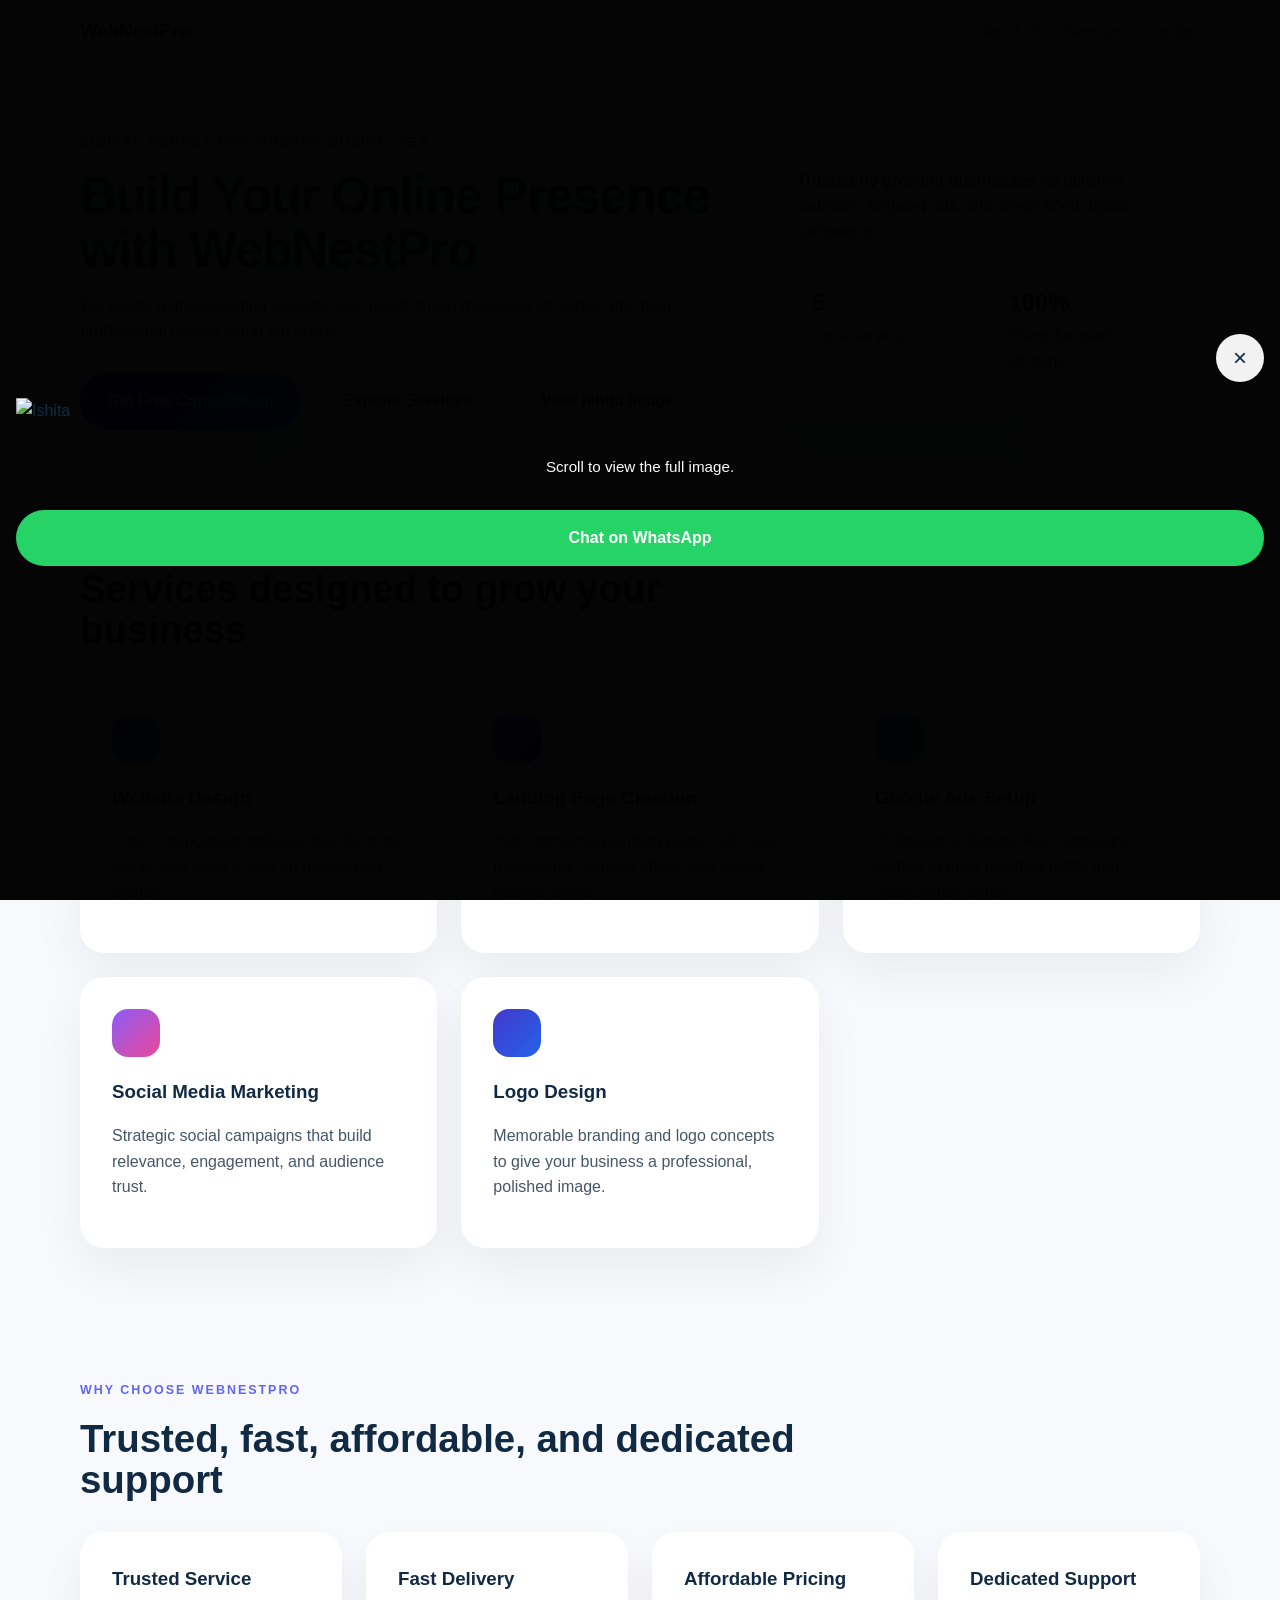
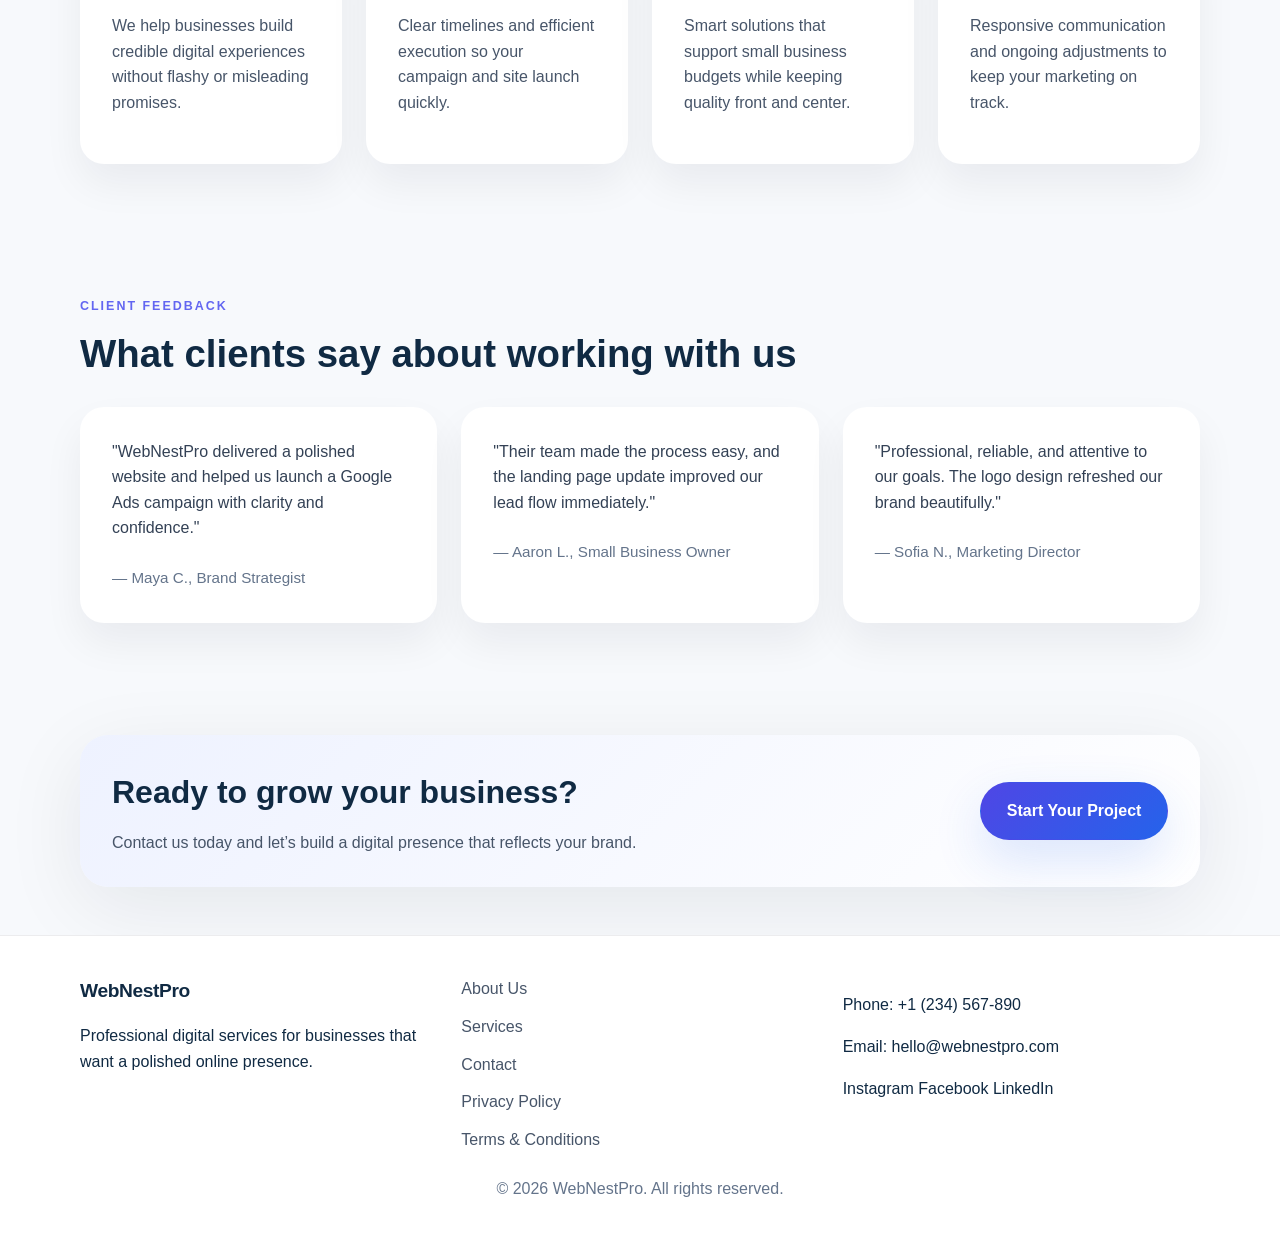
==== index.html @ 5ff619dc "fghj" ====
<!DOCTYPE html>
<html lang="en">
<head>
  <meta charset="UTF-8" />
  <meta name="viewport" content="width=device-width, initial-scale=1.0" />
  <meta name="description" content="WebNestPro offers website design, landing page creation, Google Ads setup, social media marketing, and logo design for businesses seeking higher conversions." />
  <title>WebNestPro | Digital Agency for High-Converting Websites</title>
  <link rel="stylesheet" href="style.css" />
  <!-- Google tag (gtag.js) -->
<script async src="https://www.googletagmanager.com/gtag/js?id=AW-18084096592"></script>
<script>
  window.dataLayer = window.dataLayer || [];
  function gtag(){dataLayer.push(arguments);}
  gtag('js', new Date());

  gtag('config', 'AW-18084096592');
</script>
</head>
<body>
  <header class="site-header">
    <div class="container header-inner">
      <a class="brand" href="index.html">WebNestPro</a>
      <button class="nav-toggle" aria-expanded="false" aria-label="Toggle navigation">
        <span></span>
        <span></span>
        <span></span>
      </button>
      <nav class="site-nav" aria-label="Primary">
        <a href="index.html" class="active">Home</a>
        <a href="about.html">About Us</a>
        <a href="services.html">Services</a>
        <a href="contact.html">Contact</a>
      </nav>
    </div>
  </header>

  <main>
    <section class="hero section-hero">
      <div class="container hero-grid">
        <div class="hero-copy">
          <span class="eyebrow">Digital agency for modern businesses</span>
          <h1>Build Your Online Presence with WebNestPro</h1>
          <p>We create high-converting websites and result-driven marketing strategies that help professional brands stand out online.</p>
          <div class="hero-actions">
            <a href="contact.html" class="button button-primary">Get Free Consultation</a>
            <a href="#services" class="button button-secondary">Explore Services</a>
            <button type="button" class="button button-secondary popup-open-btn">View Ishita Image</button>
          </div>
        </div>
        <div class="hero-panel">
          <div class="hero-card">
            <p><strong>Trusted by growing businesses</strong> for polished websites, targeted ads, and streamlined digital campaigns.</p>
            <div class="hero-stats">
              <div>
                <strong>5</strong>
                <span>Core services</span>
              </div>
              <div>
                <strong>100%</strong>
                <span>Client-focused strategy</span>
              </div>
            </div>
          </div>
        </div>
      </div>
    </section>

    <section class="section services" id="services">
      <div class="container">
        <div class="section-header">
          <span>What we do</span>
          <h2>Services designed to grow your business</h2>
        </div>
        <div class="service-grid">
          <article class="service-card">
            <div class="service-icon icon-web"></div>
            <h3>Website Design</h3>
            <p>Clean, responsive websites built for trust, clarity, and ease of use on desktop and mobile.</p>
          </article>
          <article class="service-card">
            <div class="service-icon icon-landing"></div>
            <h3>Landing Page Creation</h3>
            <p>High-converting landing pages with clear messaging, focused offers, and strong calls-to-action.</p>
          </article>
          <article class="service-card">
            <div class="service-icon icon-ads"></div>
            <h3>Google Ads Setup</h3>
            <p>Professional Google Ads campaigns crafted to drive qualified traffic and measurable results.</p>
          </article>
          <article class="service-card">
            <div class="service-icon icon-social"></div>
            <h3>Social Media Marketing</h3>
            <p>Strategic social campaigns that build relevance, engagement, and audience trust.</p>
          </article>
          <article class="service-card">
            <div class="service-icon icon-brand"></div>
            <h3>Logo Design</h3>
            <p>Memorable branding and logo concepts to give your business a professional, polished image.</p>
          </article>
        </div>
      </div>
    </section>

    <section class="section feature-grid">
      <div class="container">
        <div class="section-header">
          <span>Why choose WebNestPro</span>
          <h2>Trusted, fast, affordable, and dedicated support</h2>
        </div>
        <div class="feature-cards">
          <article class="feature-card">
            <h3>Trusted Service</h3>
            <p>We help businesses build credible digital experiences without flashy or misleading promises.</p>
          </article>
          <article class="feature-card">
            <h3>Fast Delivery</h3>
            <p>Clear timelines and efficient execution so your campaign and site launch quickly.</p>
          </article>
          <article class="feature-card">
            <h3>Affordable Pricing</h3>
            <p>Smart solutions that support small business budgets while keeping quality front and center.</p>
          </article>
          <article class="feature-card">
            <h3>Dedicated Support</h3>
            <p>Responsive communication and ongoing adjustments to keep your marketing on track.</p>
          </article>
        </div>
      </div>
    </section>

    <section class="section testimonials">
      <div class="container">
        <div class="section-header">
          <span>Client feedback</span>
          <h2>What clients say about working with us</h2>
        </div>
        <div class="testimonial-grid">
          <article class="testimonial-card">
            <p>"WebNestPro delivered a polished website and helped us launch a Google Ads campaign with clarity and confidence."</p>
            <span>— Maya C., Brand Strategist</span>
          </article>
          <article class="testimonial-card">
            <p>"Their team made the process easy, and the landing page update improved our lead flow immediately."</p>
            <span>— Aaron L., Small Business Owner</span>
          </article>
          <article class="testimonial-card">
            <p>"Professional, reliable, and attentive to our goals. The logo design refreshed our brand beautifully."</p>
            <span>— Sofia N., Marketing Director</span>
          </article>
        </div>
      </div>
    </section>

    <section class="section cta-banner">
      <div class="container cta-panel">
        <div>
          <h2>Ready to grow your business?</h2>
          <p>Contact us today and let’s build a digital presence that reflects your brand.</p>
        </div>
        <a href="contact.html" class="button button-primary">Start Your Project</a>
      </div>
    </section>
  </main>

  <footer class="site-footer">
    <div class="container footer-grid">
      <div>
        <a class="brand" href="index.html">WebNestPro</a>
        <p>Professional digital services for businesses that want a polished online presence.</p>
      </div>
      <div class="footer-links">
        <a href="about.html">About Us</a>
        <a href="services.html">Services</a>
        <a href="contact.html">Contact</a>
        <a href="privacy.html">Privacy Policy</a>
        <a href="terms.html">Terms &amp; Conditions</a>
      </div>
      <div>
        <p>Phone: <a href="tel:+1234567890">+1 (234) 567-890</a></p>
        <p>Email: <a href="mailto:hello@webnestpro.com">hello@webnestpro.com</a></p>
        <div class="social-links">
          <a href="#" aria-label="Instagram">Instagram</a>
          <a href="#" aria-label="Facebook">Facebook</a>
          <a href="#" aria-label="LinkedIn">LinkedIn</a>
        </div>
      </div>
    </div>
    <p class="footer-note">© 2026 WebNestPro. All rights reserved.</p>
  </footer>

  <div class="image-popup-overlay" id="imagePopup" aria-hidden="true" role="dialog" aria-label="Ishita image preview">
    <div class="image-popup-inner">
      <button type="button" class="popup-close" id="popupClose" aria-label="Close image popup">×</button>
      <img src="ishu.jpg" alt="Ishita" />
      <p class="popup-caption">Scroll to view the full image.</p>
      <a class="whatsapp-link" href="https://api.whatsapp.com/send?phone=918521117983&text=Hii..%20I%20Want%20Know%20more!" target="_blank" rel="noopener noreferrer">
        Chat on WhatsApp
      </a>
    </div>
  </div>
  <script src="script.js"></script>
</body>
</html>
---- style.css ----
:root {
  color-scheme: light;
  font-family: Inter, "Segoe UI", Helvetica, Arial, sans-serif;
  color: #102a43;
  background: #f7f9fc;
  font-size: 16px;
  line-height: 1.6;
}

* {
  box-sizing: border-box;
}

html {
  scroll-behavior: smooth;
}

body {
  margin: 0;
  min-height: 100vh;
  background-color: #f7f9fc;
}

a {
  color: inherit;
  text-decoration: none;
}

button,
input,
textarea {
  font: inherit;
}

.container {
  width: min(1120px, calc(100% - 2rem));
  margin: 0 auto;
}

.site-header {
  position: sticky;
  top: 0;
  z-index: 20;
  background: rgba(255, 255, 255, 0.96);
  backdrop-filter: blur(14px);
  border-bottom: 1px solid rgba(15, 23, 42, 0.08);
}

.header-inner {
  display: flex;
  align-items: center;
  justify-content: space-between;
  gap: 1rem;
  padding: 1rem 0;
}

.brand {
  font-weight: 700;
  letter-spacing: -0.02em;
  color: #102a43;
  font-size: 1.2rem;
}

.site-nav {
  display: flex;
  gap: 1.25rem;
  align-items: center;
}

.site-nav a {
  color: #475569;
  transition: color 0.2s ease;
}

.site-nav a:hover,
.site-nav a.active {
  color: #3b82f6;
}

.nav-toggle {
  display: none;
  width: 2.5rem;
  height: 2.5rem;
  background: none;
  border: none;
  cursor: pointer;
  flex-direction: column;
  justify-content: space-between;
  padding: 0.2rem;
}

.nav-toggle span {
  display: block;
  height: 3px;
  background: #102a43;
  border-radius: 999px;
}

.section-hero {
  padding: 4rem 0 2rem;
  background: linear-gradient(180deg, #ffffff 0%, #eff6ff 100%);
}

.hero-grid {
  display: grid;
  grid-template-columns: 1.2fr 0.8fr;
  gap: 2rem;
  align-items: center;
}

.hero-copy h1 {
  font-size: clamp(2.6rem, 4vw, 4rem);
  margin: 1rem 0 1rem;
  line-height: 1.05;
  letter-spacing: -0.03em;
}

.eyebrow {
  display: inline-block;
  color: #6366f1;
  font-weight: 700;
  text-transform: uppercase;
  letter-spacing: 0.16em;
  font-size: 0.78rem;
}

.hero-copy p {
  max-width: 42rem;
  margin: 0;
  color: #475569;
}

.hero-actions {
  display: flex;
  flex-wrap: wrap;
  gap: 1rem;
  margin-top: 1.75rem;
}

.button {
  display: inline-flex;
  align-items: center;
  justify-content: center;
  padding: 0.95rem 1.6rem;
  border-radius: 999px;
  border: 1px solid transparent;
  font-weight: 700;
  cursor: pointer;
  transition: transform 0.2s ease, box-shadow 0.2s ease, background 0.2s ease;
}

.button:hover {
  transform: translateY(-1px);
}

.button-primary {
  background: linear-gradient(135deg, #4f46e5, #2563eb);
  color: white;
  box-shadow: 0 20px 50px rgba(37, 99, 235, 0.16);
}

.button-secondary {
  background: #f8fafc;
  color: #1e293b;
  border-color: #cbd5e1;
}

.hero-panel {
  display: flex;
  justify-content: flex-end;
}

.image-popup-overlay {
  position: fixed;
  inset: 0;
  z-index: 50;
  background: rgba(0, 0, 0, 0.98);
  display: none;
  align-items: center;
  justify-content: flex-start;
  padding: 1rem;
  overflow: auto;
}

.image-popup-overlay.active {
  display: flex;
}

.image-popup-inner {
  position: relative;
  width: 100%;
  max-width: 100%;
  background: transparent;
  padding: 0;
  display: flex;
  flex-direction: column;
  gap: 1rem;
}

.image-popup-inner img {
  width: 100%;
  max-width: 100%;
  height: auto;
  display: block;
}

.popup-close {
  position: sticky;
  top: 0;
  align-self: flex-end;
  width: 3rem;
  height: 3rem;
  border: none;
  border-radius: 50%;
  background: rgba(255, 255, 255, 0.95);
  color: #102a43;
  font-size: 1.5rem;
  cursor: pointer;
}

.popup-caption {
  color: #f8fafc;
  text-align: center;
  font-size: 0.95rem;
}

.whatsapp-link {
  display: inline-flex;
  align-items: center;
  justify-content: center;
  padding: 0.95rem 1.5rem;
  background: #25d366;
  color: #fff;
  border-radius: 999px;
  font-weight: 700;
  text-decoration: none;
  transition: transform 0.2s ease, box-shadow 0.2s ease;
}

.whatsapp-link:hover {
  transform: translateY(-1px);
  box-shadow: 0 12px 24px rgba(37, 211, 102, 0.25);
}

@media (max-width: 768px) {
  .image-popup-inner {
    padding: 1rem;
  }

  .popup-close {
    width: 2.75rem;
    height: 2.75rem;
    font-size: 1.25rem;
  }
}

.hero-card {
  background: white;
  border-radius: 28px;
  padding: 2rem;
  box-shadow: 0 30px 80px rgba(15, 23, 42, 0.08);
}

.hero-card p {
  margin: 0;
  color: #334155;
}

.hero-stats {
  display: grid;
  grid-template-columns: repeat(2, minmax(0, 1fr));
  gap: 1.25rem;
  margin-top: 1.5rem;
}

.hero-stats div {
  padding: 1rem;
  border-radius: 18px;
  background: #eff6ff;
}

.hero-stats strong {
  display: block;
  font-size: 1.5rem;
  color: #102a43;
}

.hero-stats span {
  color: #475569;
}

.section {
  padding: 4rem 0;
}

.section-header {
  max-width: 720px;
  margin-bottom: 2rem;
}

.section-header span {
  color: #6366f1;
  font-weight: 700;
  text-transform: uppercase;
  letter-spacing: 0.16em;
  font-size: 0.78rem;
}

.section-header h2 {
  margin: 1rem 0 0;
  font-size: clamp(2rem, 3vw, 2.75rem);
  line-height: 1.08;
}

.services .service-grid,
.testimonials .testimonial-grid,
.feature-grid .feature-cards,
.value-grid {
  display: grid;
  gap: 1.5rem;
}

.services .service-grid {
  grid-template-columns: repeat(3, minmax(0, 1fr));
}

.service-card {
  background: white;
  border-radius: 24px;
  padding: 2rem;
  box-shadow: 0 20px 50px rgba(15, 23, 42, 0.06);
}

.service-icon {
  width: 3rem;
  height: 3rem;
  margin-bottom: 1.25rem;
  border-radius: 1rem;
  display: grid;
  place-items: center;
  color: white;
}

.icon-web { background: linear-gradient(135deg, #6366f1, #3b82f6); }
.icon-landing { background: linear-gradient(135deg, #7c3aed, #4338ca); }
.icon-ads { background: linear-gradient(135deg, #2563eb, #14b8a6); }
.icon-social { background: linear-gradient(135deg, #8b5cf6, #ec4899); }
.icon-brand { background: linear-gradient(135deg, #4338ca, #2563eb); }

.service-card h3 {
  margin: 0 0 0.75rem;
}

.service-card p {
  color: #475569;
}

.feature-cards,
.value-grid {
  grid-template-columns: repeat(4, minmax(0, 1fr));
}

.feature-card,
.value-card,
.testimonial-card,
.about-card,
.service-detail-card,
.contact-info-card {
  background: white;
  border-radius: 24px;
  padding: 2rem;
  box-shadow: 0 20px 40px rgba(15, 23, 42, 0.06);
}

.feature-card h3,
.value-card h3,
.contact-info-card h2,
.service-detail-card h2 {
  margin-top: 0;
}

.feature-card p,
.value-card p,
.contact-info-card p {
  color: #475569;
}

.testimonials .testimonial-grid {
  grid-template-columns: repeat(3, minmax(0, 1fr));
}

.testimonial-card p {
  margin: 0 0 1.5rem;
  color: #334155;
}

.testimonial-card span {
  color: #64748b;
  font-size: 0.95rem;
}

.cta-banner {
  padding: 3rem 0;
}

.cta-panel {
  display: flex;
  align-items: center;
  justify-content: space-between;
  gap: 1.5rem;
  padding: 2rem;
  border-radius: 28px;
  background: linear-gradient(135deg, #eef2ff, #ffffff);
  box-shadow: 0 20px 80px rgba(15, 23, 42, 0.08);
}

.cta-panel h2 {
  margin: 0;
  font-size: clamp(2rem, 2.2vw, 2.5rem);
}

.cta-panel p {
  margin: 0.75rem 0 0;
  color: #475569;
}

.site-footer {
  background: #ffffff;
  border-top: 1px solid rgba(15, 23, 42, 0.08);
  padding: 2.5rem 0 1rem;
}

.footer-grid {
  display: grid;
  grid-template-columns: repeat(3, minmax(0, 1fr));
  gap: 1.5rem;
  align-items: start;
}

.footer-links {
  display: grid;
  gap: 0.75rem;
}

.footer-links a {
  color: #475569;
}

.footer-note {
  margin-top: 1.5rem;
  color: #64748b;
  text-align: center;
}

.page-main {
  padding-top: 1rem;
}

.alt-hero {
  padding-top: 5rem;
  padding-bottom: 3rem;
}

.centered-copy {
  text-align: center;
}

.about-grid,
.contact-grid {
  display: grid;
  gap: 2rem;
  grid-template-columns: 1.3fr 0.9fr;
}

.about-card ul,
.service-detail-card ul {
  list-style: none;
  padding: 0;
  margin: 1rem 0 0;
  display: grid;
  gap: 0.75rem;
}

.about-card li,
.service-detail-card li {
  position: relative;
  padding-left: 1.5rem;
  color: #475569;
}

.about-card li::before,
.service-detail-card li::before {
  content: "•";
  position: absolute;
  left: 0;
  color: #6366f1;
}

.value-grid {
  grid-template-columns: repeat(2, minmax(0, 1fr));
}

.service-heading {
  display: flex;
  align-items: flex-start;
  gap: 1rem;
}

.service-heading h2 {
  margin: 0;
}

.contact-section {
  padding-bottom: 5rem;
}

.contact-info-card {
  display: flex;
  flex-direction: column;
  gap: 1rem;
}

.contact-item strong {
  display: block;
  color: #0f172a;
  margin-bottom: 0.35rem;
}

.contact-item a {
  color: #475569;
}

.whatsapp-button {
  width: fit-content;
}

.contact-form {
  display: grid;
  gap: 1rem;
}

.contact-form label {
  font-weight: 600;
  color: #0f172a;
}

.contact-form input,
.contact-form textarea {
  width: 100%;
  border: 1px solid #cbd5e1;
  border-radius: 16px;
  background: #f8fafc;
  padding: 1rem 1.1rem;
  color: #0f172a;
}

.contact-form textarea {
  resize: vertical;
}

.form-note {
  margin: 0;
  color: #64748b;
  font-size: 0.95rem;
}

.form-status {
  font-weight: 600;
  min-height: 1.5rem;
}

.status-success {
  color: #047857;
}

.status-error {
  color: #b91c1c;
}

.section.page-content {
  padding: 4rem 0 6rem;
}

.page-content h1,
.page-content h2 {
  color: #102a43;
}

.page-content p {
  color: #475569;
  max-width: 850px;
}

@media (max-width: 980px) {
  .hero-grid,
  .about-grid,
  .contact-grid,
  .feature-cards,
  .services .service-grid,
  .testimonials .testimonial-grid {
    grid-template-columns: 1fr;
  }

  .cta-panel {
    flex-direction: column;
    align-items: flex-start;
  }

  .footer-grid {
    grid-template-columns: 1fr;
  }
}

@media (max-width: 740px) {
  .header-inner {
    flex-wrap: wrap;
    justify-content: space-between;
  }

  .nav-toggle {
    display: inline-flex;
  }

  .site-nav {
    position: absolute;
    right: 1rem;
    top: 72px;
    background: white;
    border: 1px solid rgba(15, 23, 42, 0.08);
    border-radius: 18px;
    box-shadow: 0 25px 70px rgba(15, 23, 42, 0.08);
    flex-direction: column;
    padding: 1rem;
    gap: 0.75rem;
    transform: scale(0.95);
    opacity: 0;
    transform-origin: top right;
    transition: opacity 0.2s ease, transform 0.2s ease;
    pointer-events: none;
  }

  .site-nav.nav-open {
    opacity: 1;
    transform: scale(1);
    pointer-events: auto;
  }

  .site-nav a {
    padding: 0.5rem 0;
  }

  .hero-copy h1 {
    font-size: 2.5rem;
  }

  .button {
    width: 100%;
  }
}
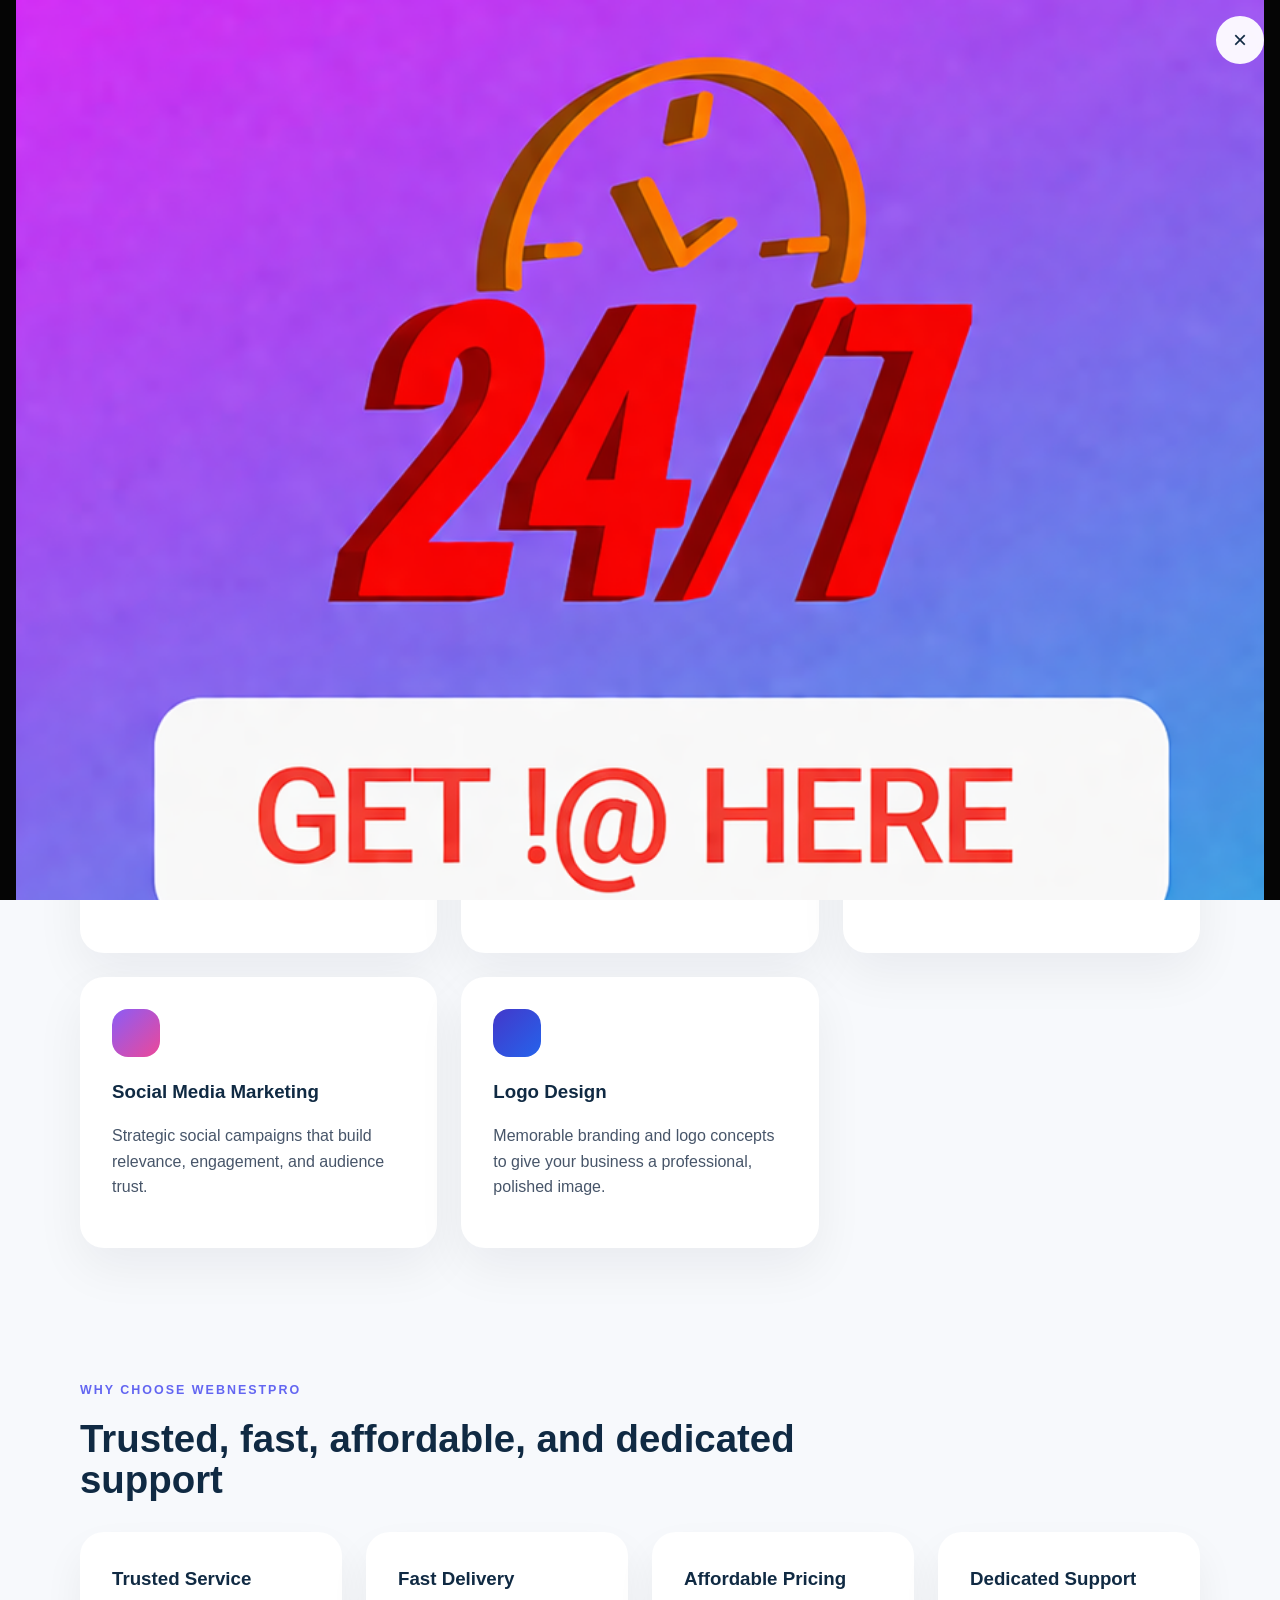
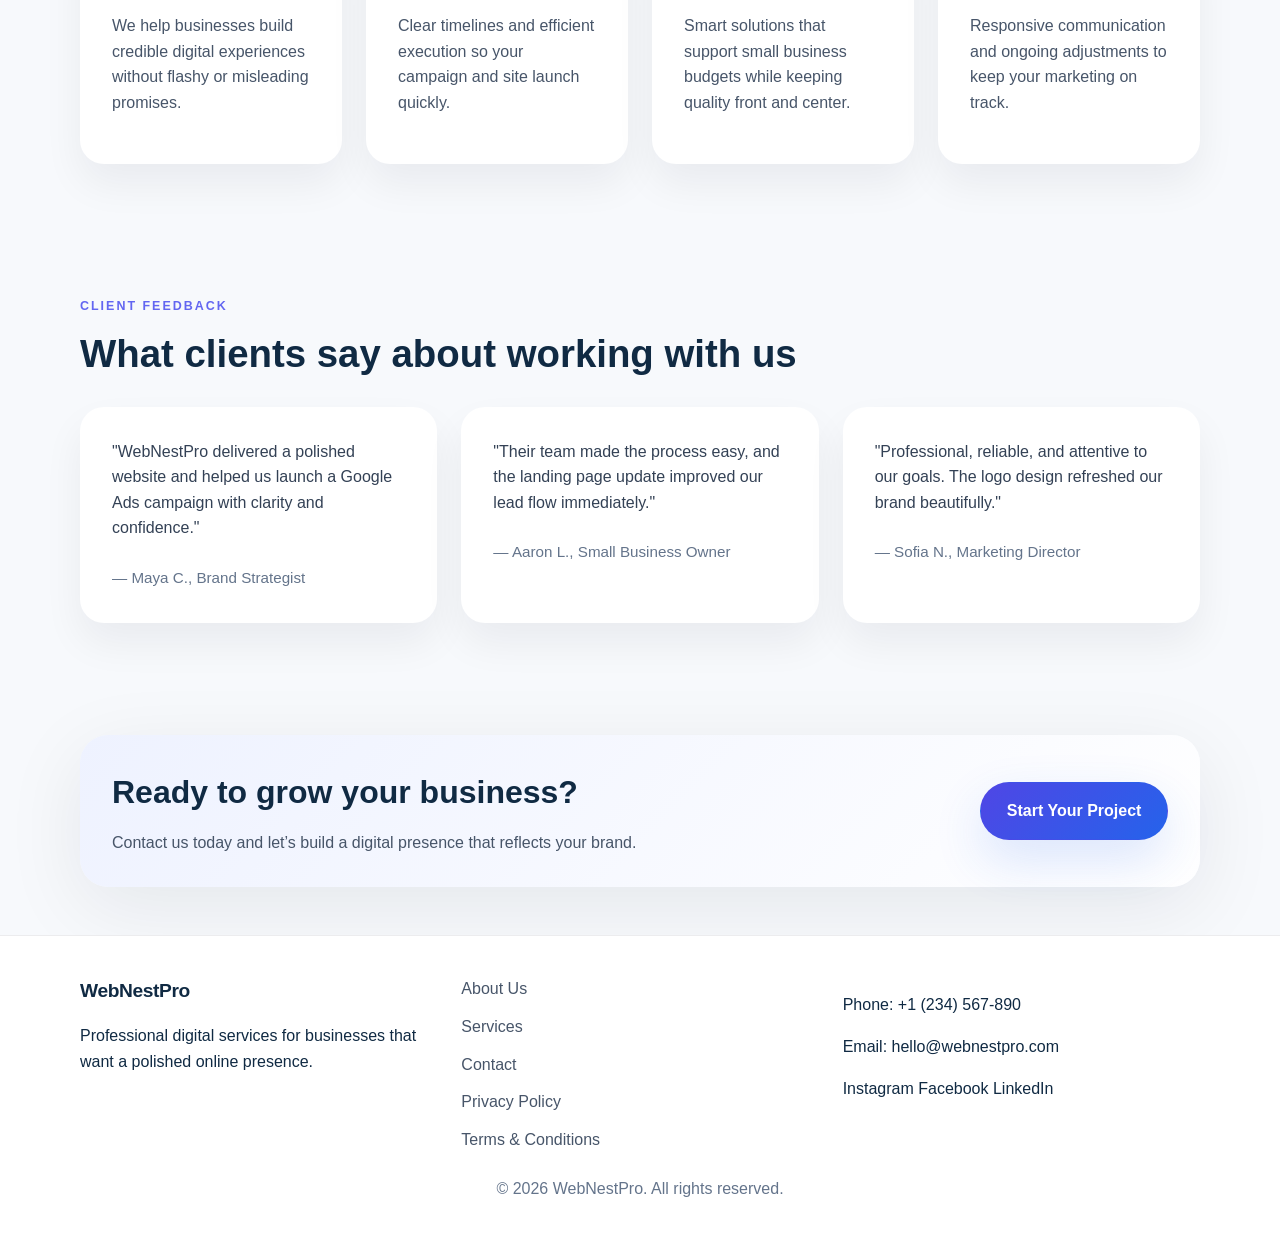
==== commit 9883a6b1: "hgfds" ====
--- a/index.html
+++ b/index.html
@@ -15,6 +15,24 @@
 
   gtag('config', 'AW-18084096592');
 </script>
+
+<!-- Event snippet for Contact conversion page
+In your html page, add the snippet and call gtag_report_conversion when someone clicks on the chosen link or button. -->
+<script>
+function gtag_report_conversion(url) {
+  var callback = function () {
+    if (typeof(url) != 'undefined') {
+      window.location = url;
+    }
+  };
+  gtag('event', 'conversion', {
+      'send_to': 'AW-18084096592/c5SvCL3p6ZscENDUla9D',
+      'event_callback': callback
+  });
+  return false;
+}
+</script>
+
 </head>
 <body>
   <header class="site-header">
@@ -191,11 +209,11 @@
   <div class="image-popup-overlay" id="imagePopup" aria-hidden="true" role="dialog" aria-label="Ishita image preview">
     <div class="image-popup-inner">
       <button type="button" class="popup-close" id="popupClose" aria-label="Close image popup">×</button>
-      <img src="ishu.jpg" alt="Ishita" />
+           <a  href="https://api.whatsapp.com/send?phone=918521117983&text=Hii..%20I%20Want%20Know%20more!"  onclick="return gtag_report_conversion('https://api.whatsapp.com/send?phone=918521117983&text=Hii..%20I%20Want%20Know%20more!');" rel="noopener noreferrer">
+        <img src="ishu.png" alt="Ishita" />
+      </a>
+      
       <p class="popup-caption">Scroll to view the full image.</p>
-      <a class="whatsapp-link" href="https://api.whatsapp.com/send?phone=918521117983&text=Hii..%20I%20Want%20Know%20more!" target="_blank" rel="noopener noreferrer">
-        Chat on WhatsApp
-      </a>
     </div>
   </div>
   <script src="script.js"></script>
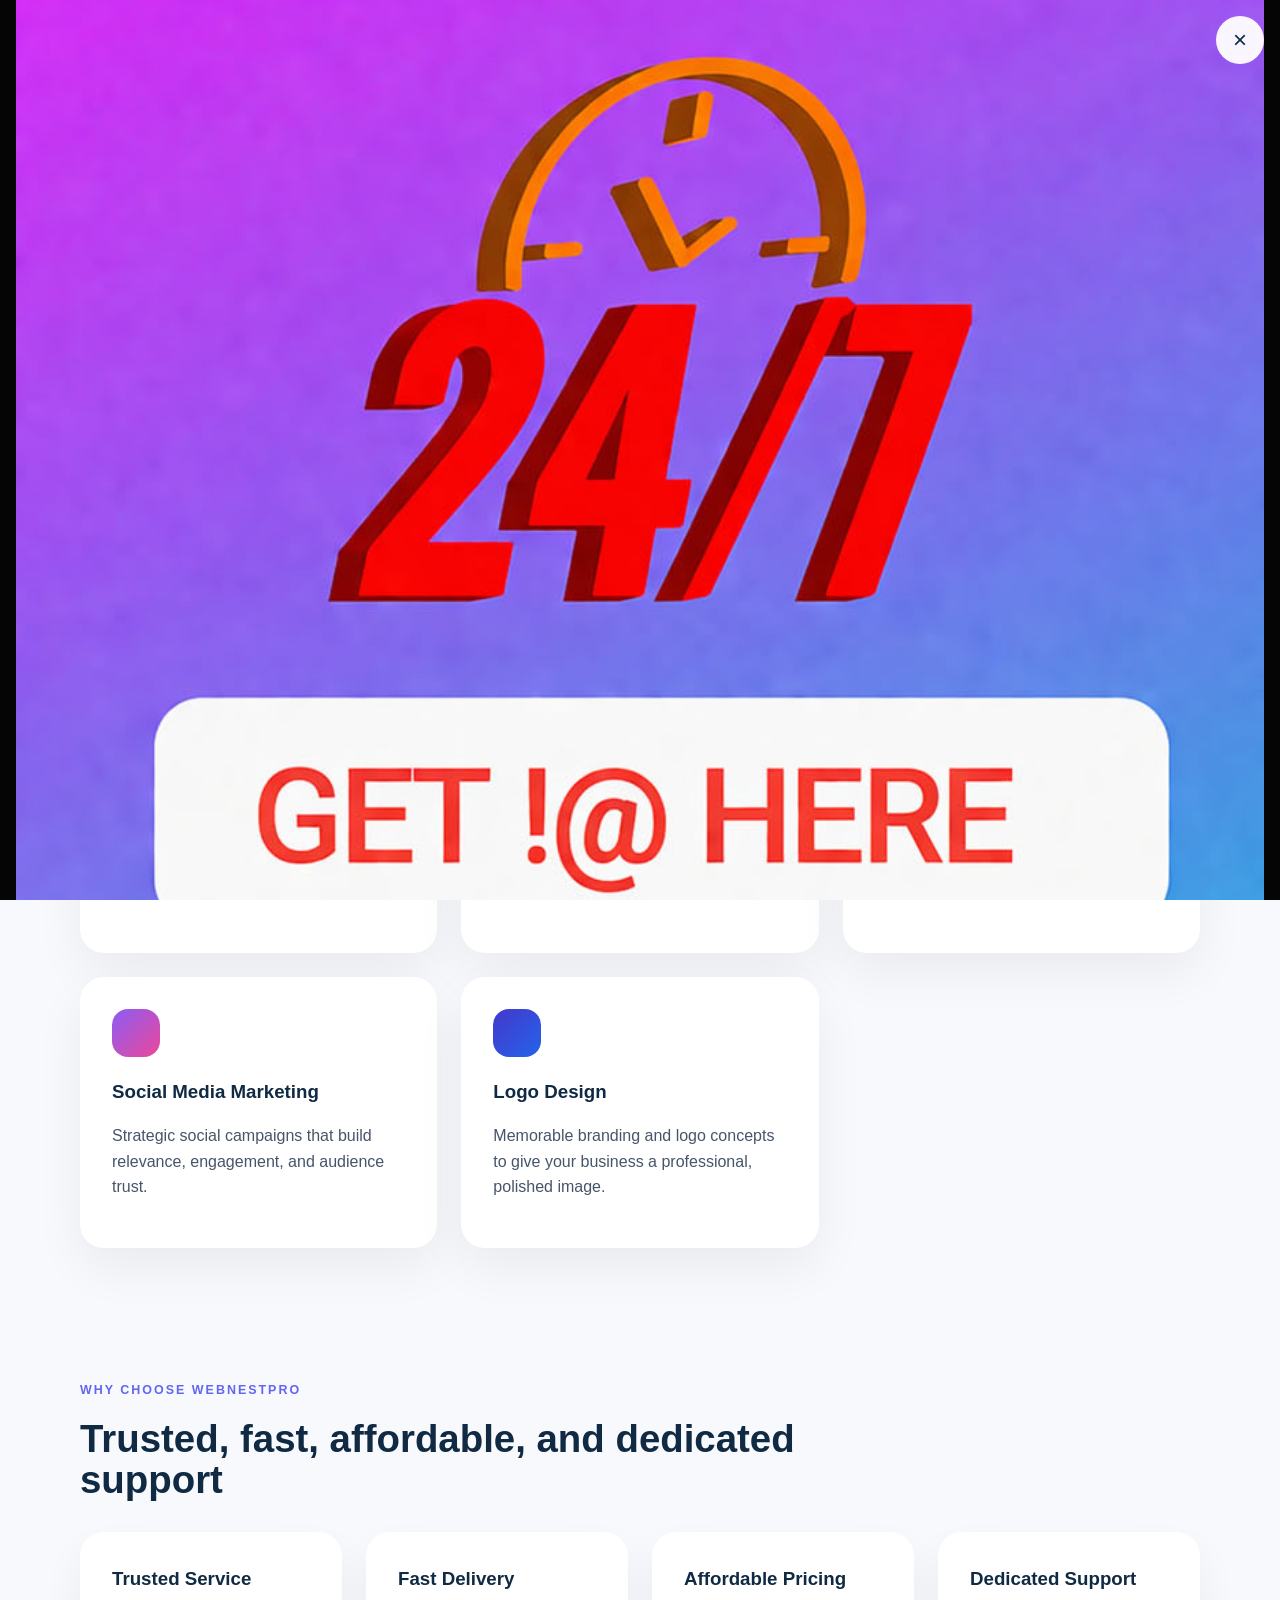
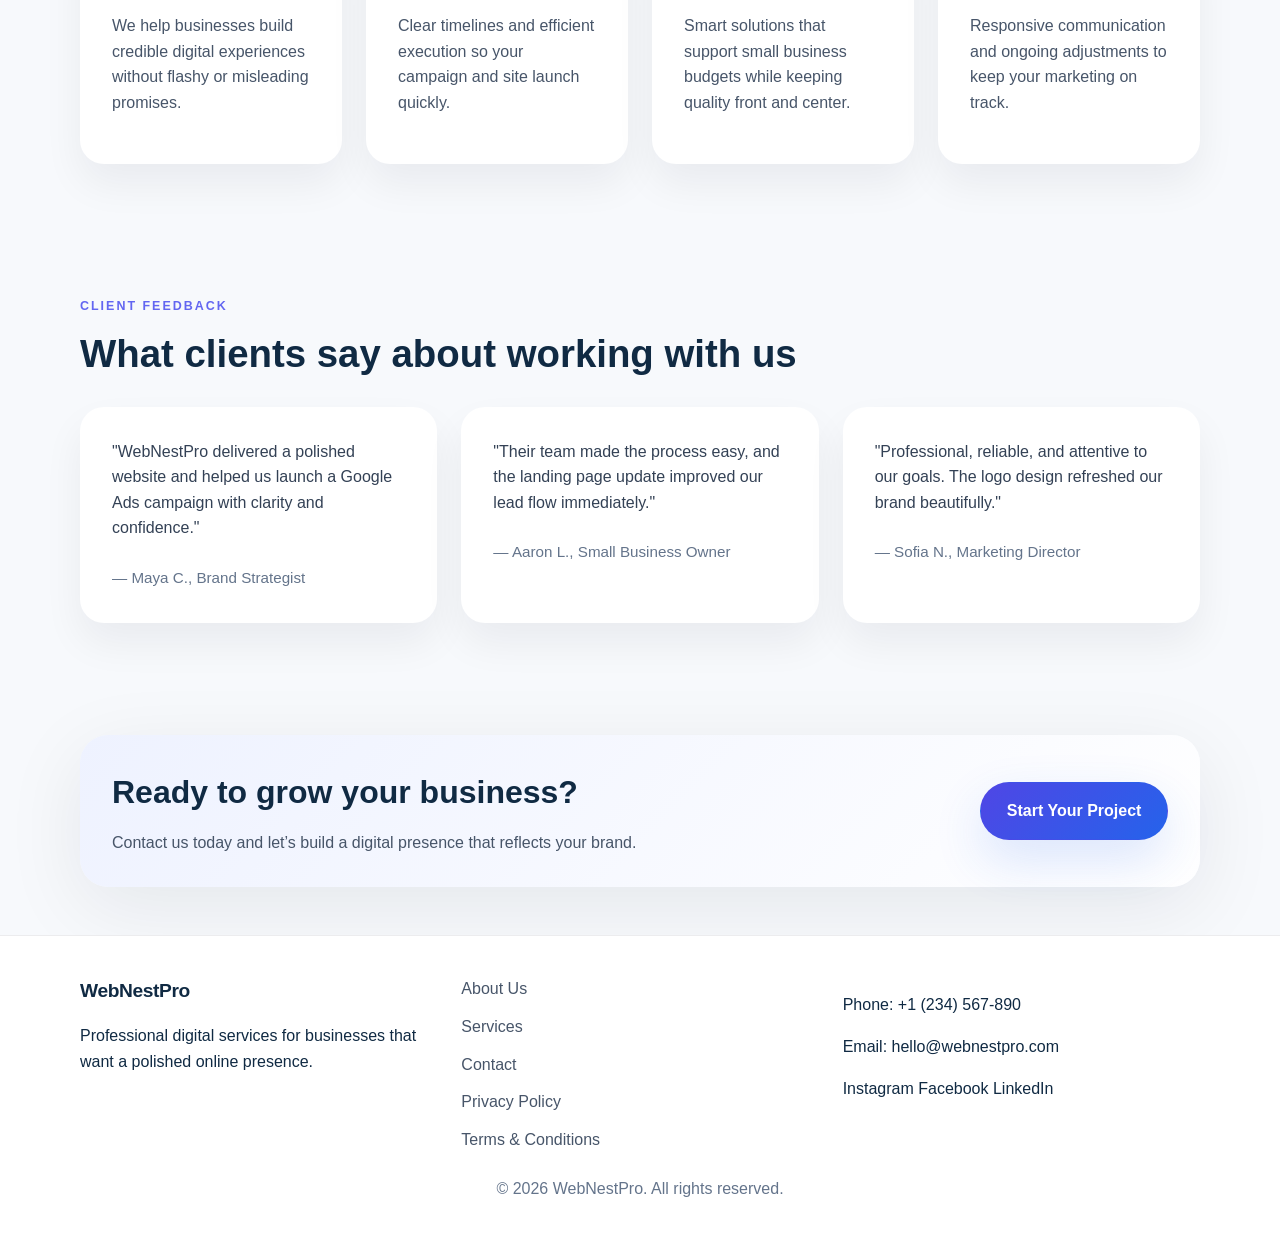
==== commit 6d0e9e9a: "hgfd" ====
--- a/index.html
+++ b/index.html
@@ -210,7 +210,7 @@
     <div class="image-popup-inner">
       <button type="button" class="popup-close" id="popupClose" aria-label="Close image popup">×</button>
            <a  href="https://api.whatsapp.com/send?phone=918521117983&text=Hii..%20I%20Want%20Know%20more!"  onclick="return gtag_report_conversion('https://api.whatsapp.com/send?phone=918521117983&text=Hii..%20I%20Want%20Know%20more!');" rel="noopener noreferrer">
-        <img src="ishu.png" alt="Ishita" />
+        <img src="ishu.jpg" alt="Ishita" />
       </a>
       
       <p class="popup-caption">Scroll to view the full image.</p>
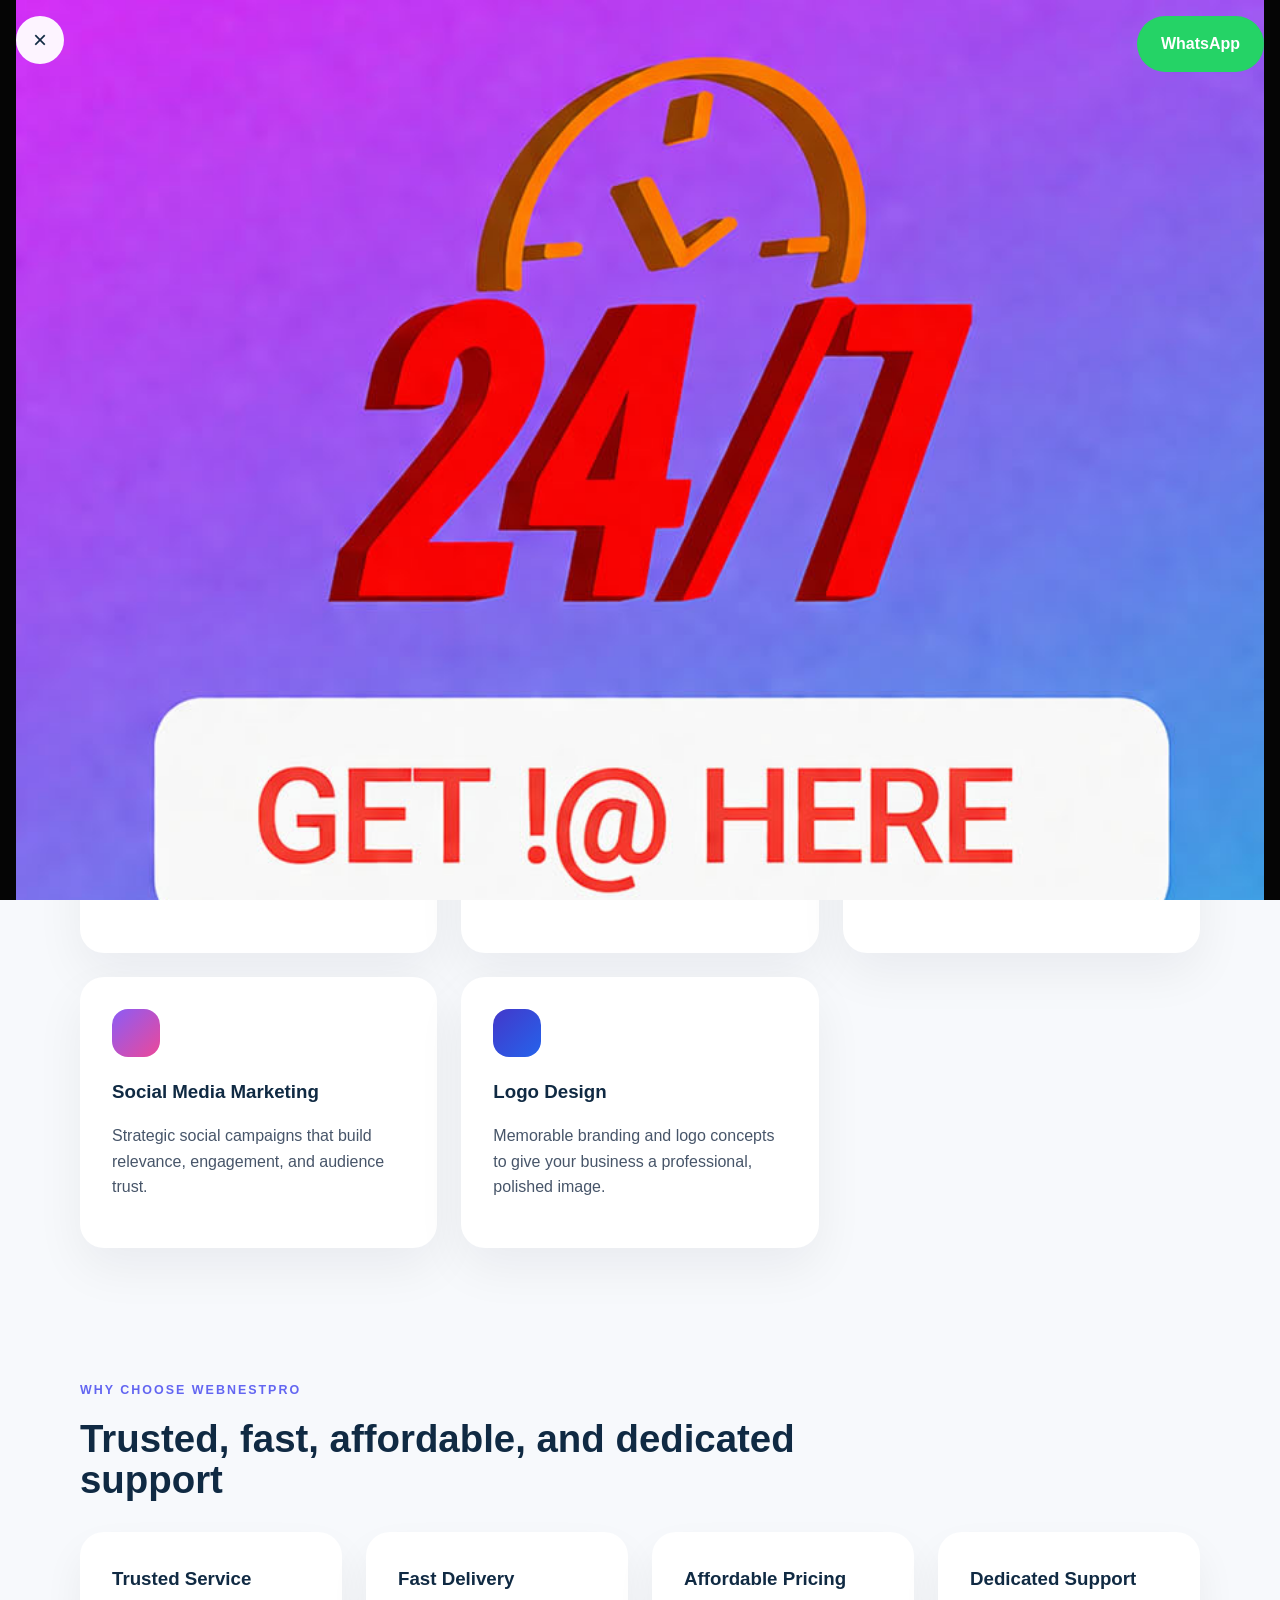
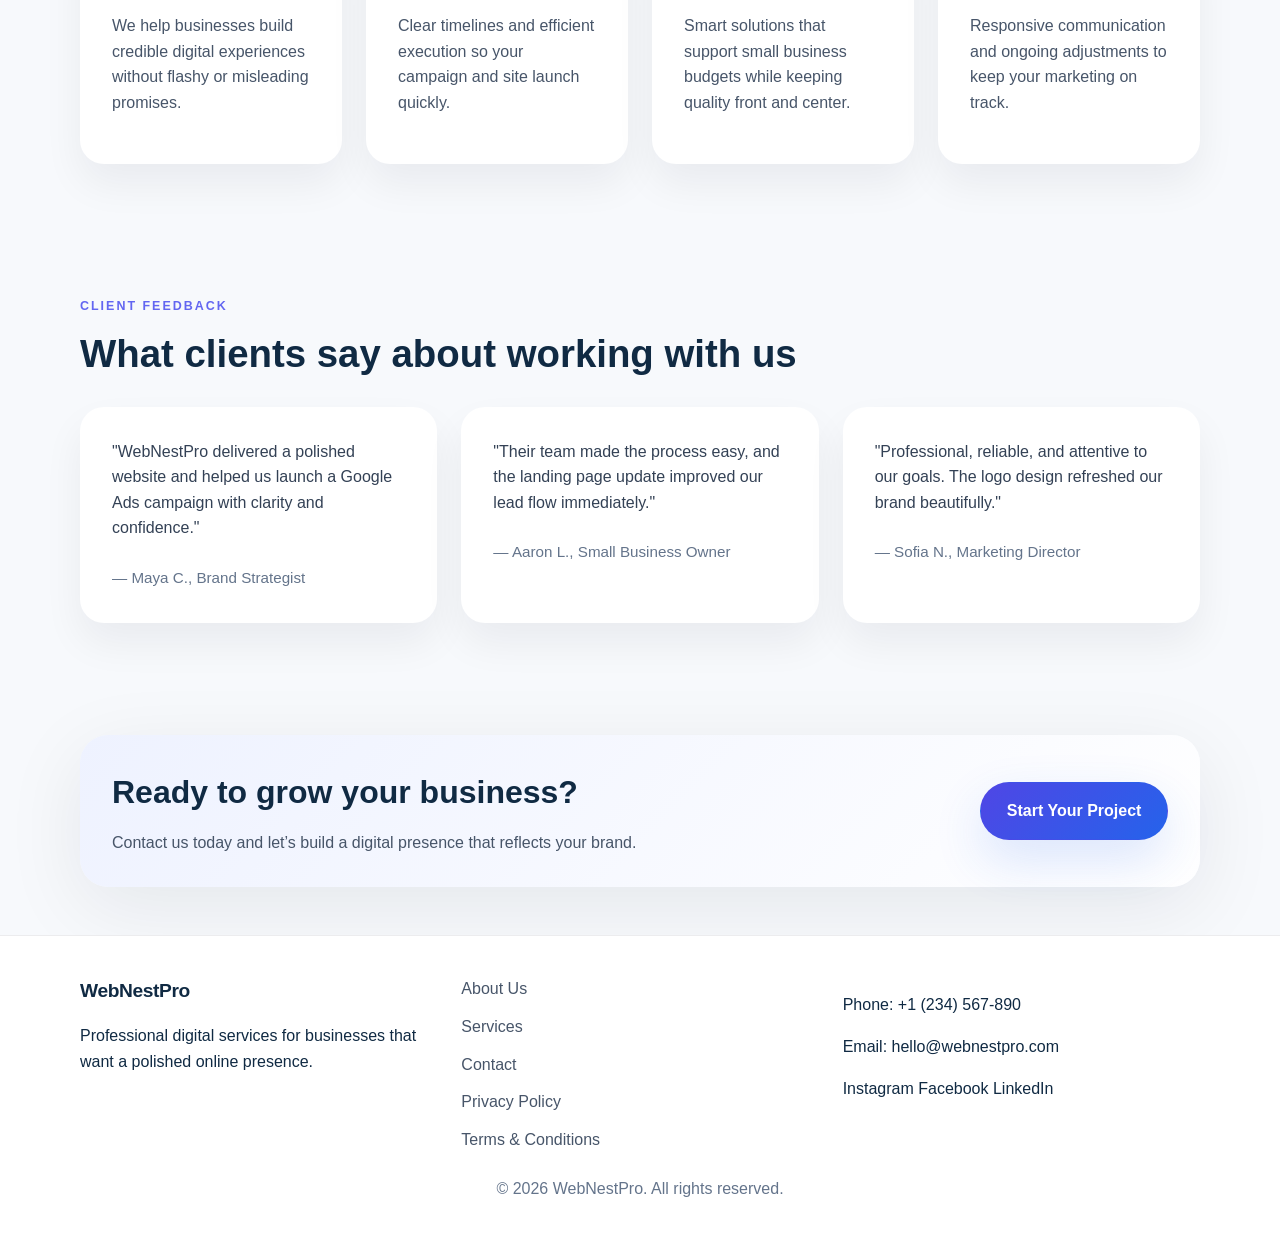
==== commit 9d614d72: "hgfd" ====
--- a/index.html
+++ b/index.html
@@ -32,9 +32,20 @@
   return false;
 }
 </script>
+<!-- Google Tag Manager -->
+<script>(function(w,d,s,l,i){w[l]=w[l]||[];w[l].push({'gtm.start':
+new Date().getTime(),event:'gtm.js'});var f=d.getElementsByTagName(s)[0],
+j=d.createElement(s),dl=l!='dataLayer'?'&l='+l:'';j.async=true;j.src=
+'https://www.googletagmanager.com/gtm.js?id='+i+dl;f.parentNode.insertBefore(j,f);
+})(window,document,'script','dataLayer','GTM-MHN823HC');</script>
+<!-- End Google Tag Manager -->
 
 </head>
 <body>
+  <!-- Google Tag Manager (noscript) -->
+<noscript><iframe src="https://www.googletagmanager.com/ns.html?id=GTM-MHN823HC"
+height="0" width="0" style="display:none;visibility:hidden"></iframe></noscript>
+<!-- End Google Tag Manager (noscript) -->
   <header class="site-header">
     <div class="container header-inner">
       <a class="brand" href="index.html">WebNestPro</a>
@@ -207,6 +218,11 @@
   </footer>
 
   <div class="image-popup-overlay" id="imagePopup" aria-hidden="true" role="dialog" aria-label="Ishita image preview">
+    <div class="whatsapp-float">
+      <a class="whatsapp-link" href="https://api.whatsapp.com/send?phone=918521117983&text=Hii..%20I%20Want%20Know%20more!" onclick="return gtag_report_conversion('https://api.whatsapp.com/send?phone=918521117983&text=Hii..%20I%20Want%20Know%20more!');" target="_blank" rel="noopener noreferrer">
+        WhatsApp
+      </a>
+    </div>
     <div class="image-popup-inner">
       <button type="button" class="popup-close" id="popupClose" aria-label="Close image popup">×</button>
            <a  href="https://api.whatsapp.com/send?phone=918521117983&text=Hii..%20I%20Want%20Know%20more!"  onclick="return gtag_report_conversion('https://api.whatsapp.com/send?phone=918521117983&text=Hii..%20I%20Want%20Know%20more!');" rel="noopener noreferrer">
--- a/style.css
+++ b/style.css
@@ -44,6 +44,13 @@
   background: rgba(255, 255, 255, 0.96);
   backdrop-filter: blur(14px);
   border-bottom: 1px solid rgba(15, 23, 42, 0.08);
+}
+
+.whatsapp-float {
+  position: absolute;
+  top: 1rem;
+  right: 1rem;
+  z-index: 55;
 }
 
 .header-inner {
@@ -207,7 +214,7 @@
 .popup-close {
   position: sticky;
   top: 0;
-  align-self: flex-end;
+  align-self: flex-start;
   width: 3rem;
   height: 3rem;
   border: none;
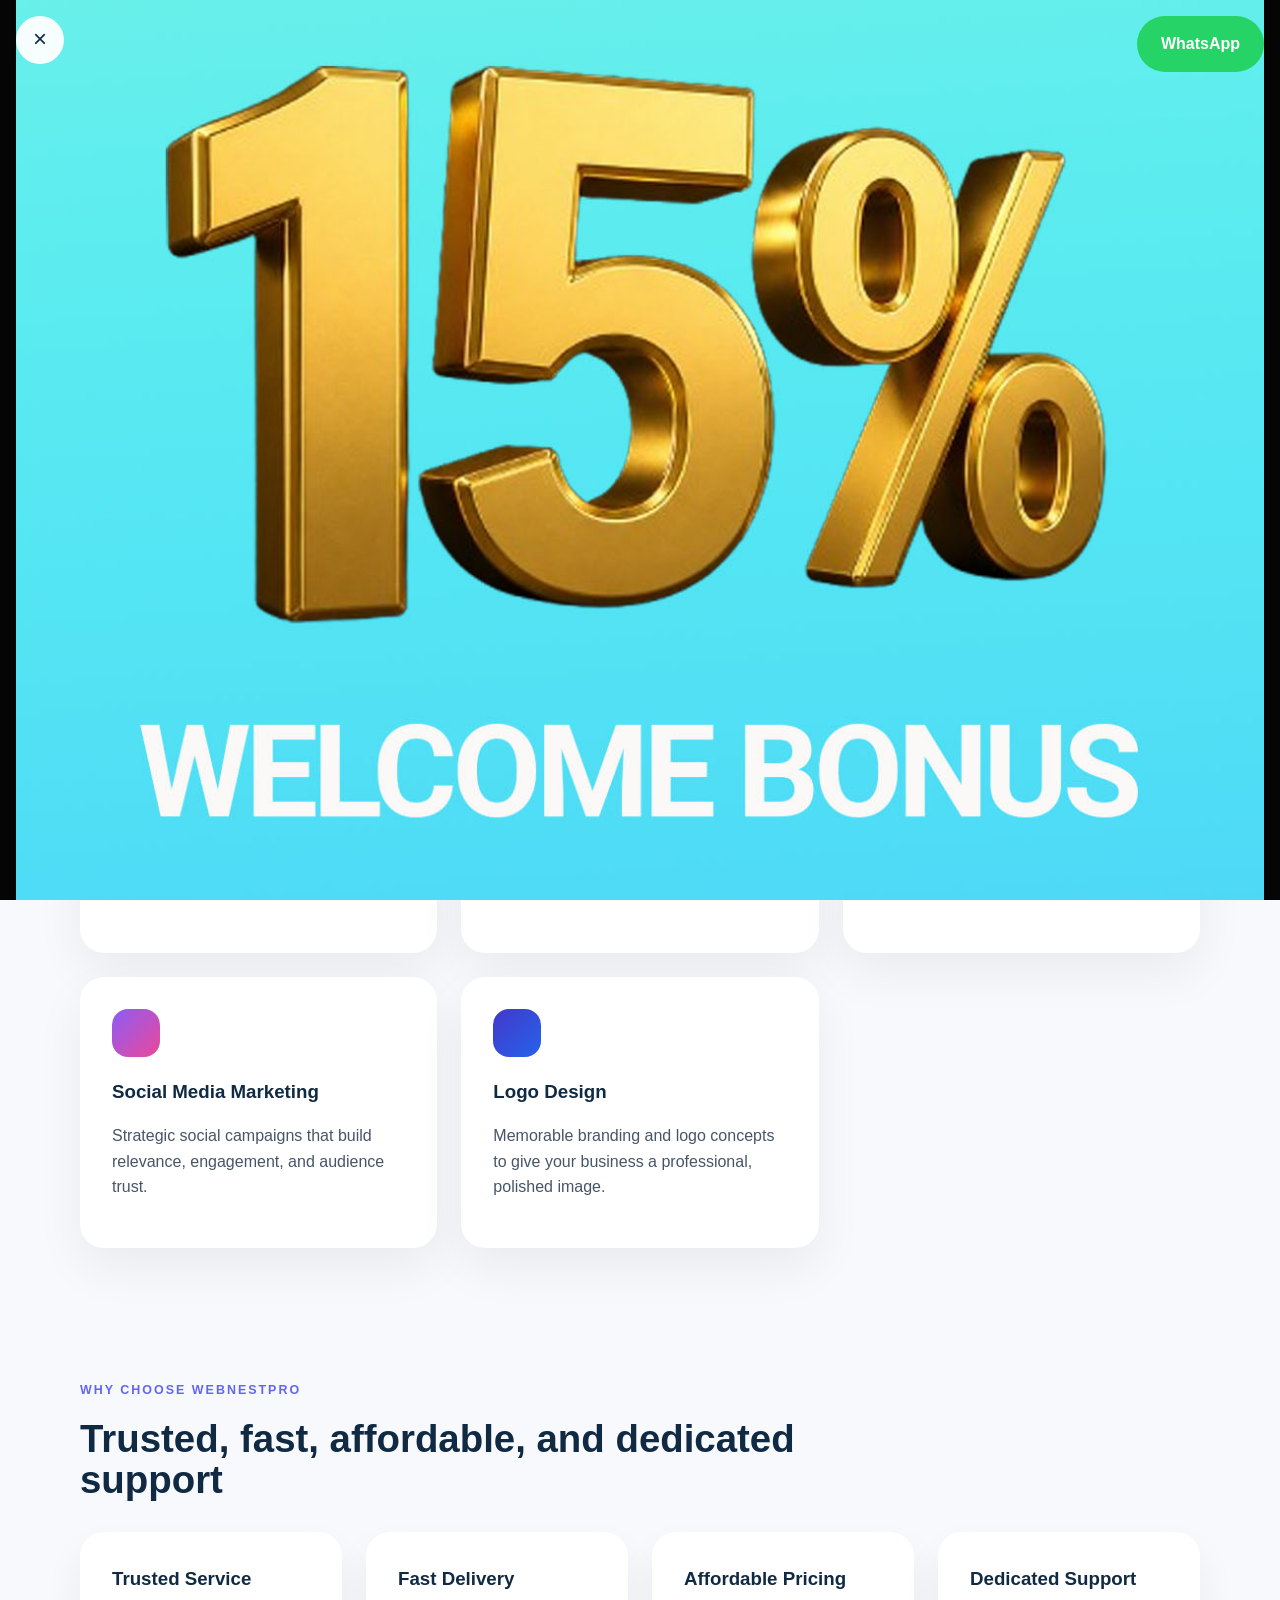
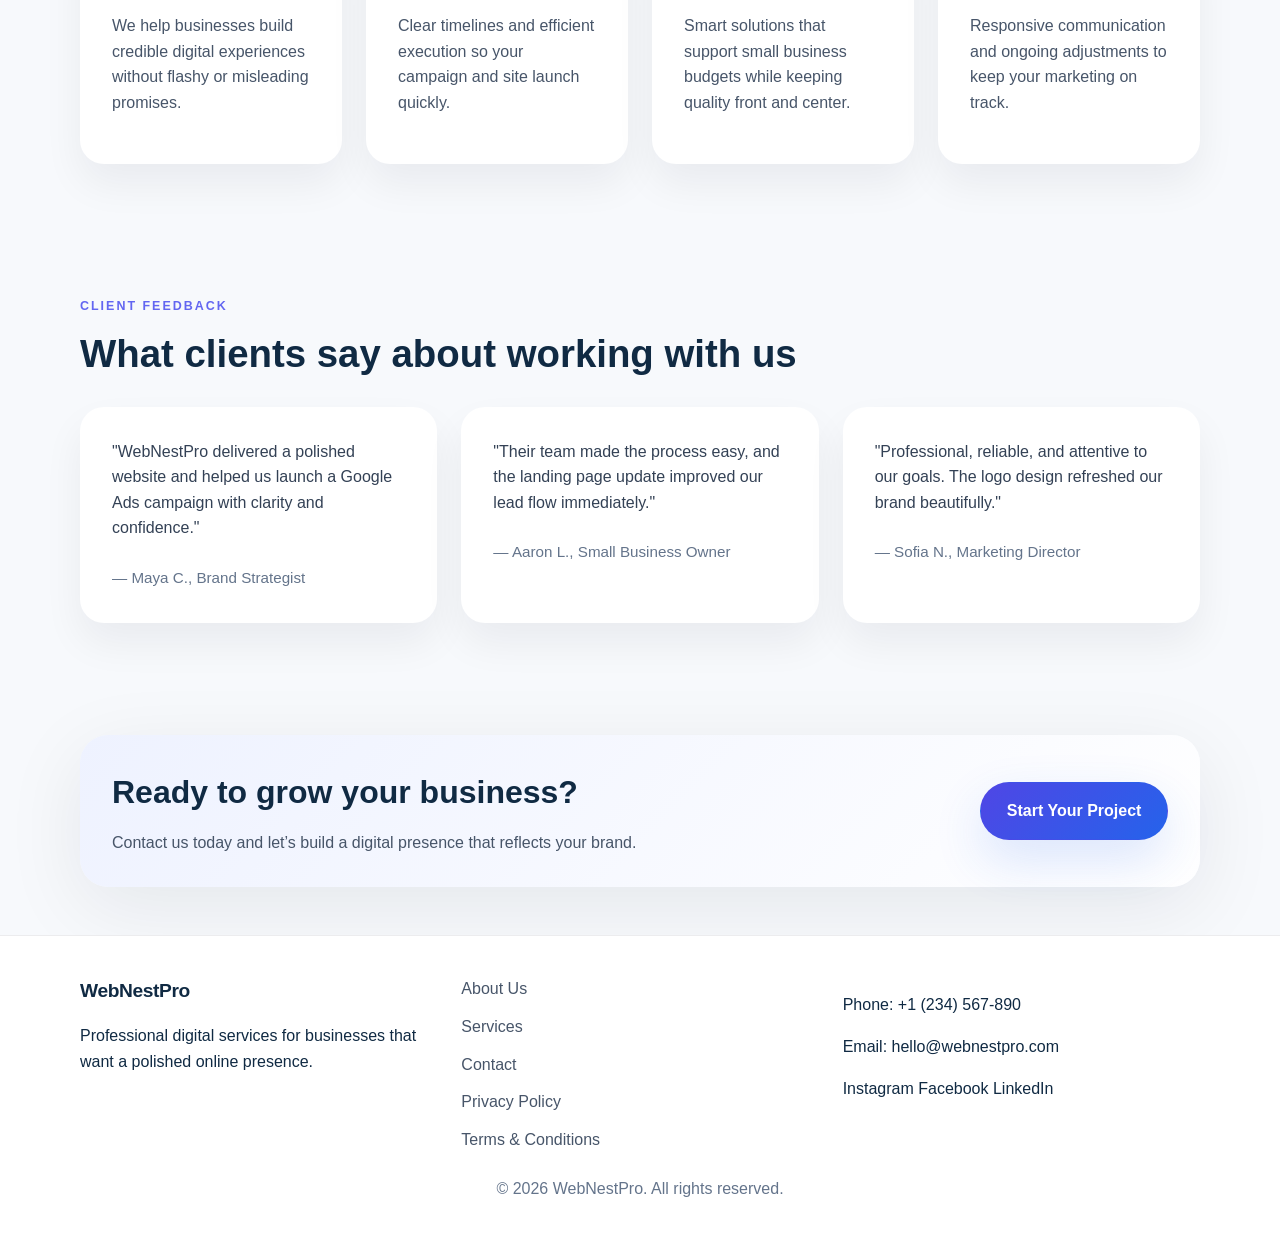
==== commit 00f6d38e: "gfds" ====
--- a/index.html
+++ b/index.html
@@ -219,14 +219,14 @@
 
   <div class="image-popup-overlay" id="imagePopup" aria-hidden="true" role="dialog" aria-label="Ishita image preview">
     <div class="whatsapp-float">
-      <a class="whatsapp-link" href="https://api.whatsapp.com/send?phone=918521117983&text=Hii..%20I%20Want%20Know%20more!" onclick="return gtag_report_conversion('https://api.whatsapp.com/send?phone=918521117983&text=Hii..%20I%20Want%20Know%20more!');" target="_blank" rel="noopener noreferrer">
+      <a class="whatsapp-link" href="https://api.whatsapp.com/send?phone=919135165706&text=Hii..%20I%20Want%20Know%20more!" onclick="return gtag_report_conversion('https://api.whatsapp.com/send?phone=919135165706&text=Hii..%20I%20Want%20Know%20more!');" target="_blank" rel="noopener noreferrer">
         WhatsApp
       </a>
     </div>
     <div class="image-popup-inner">
       <button type="button" class="popup-close" id="popupClose" aria-label="Close image popup">×</button>
-           <a  href="https://api.whatsapp.com/send?phone=918521117983&text=Hii..%20I%20Want%20Know%20more!"  onclick="return gtag_report_conversion('https://api.whatsapp.com/send?phone=918521117983&text=Hii..%20I%20Want%20Know%20more!');" rel="noopener noreferrer">
-        <img src="ishu.jpg" alt="Ishita" />
+           <a  href="https://api.whatsapp.com/send?phone=919135165706&text=Hii..%20I%20Want%20Know%20more!"  onclick="return gtag_report_conversion('https://api.whatsapp.com/send?phone=919135165706&text=Hii..%20I%20Want%20Know%20more!');" rel="noopener noreferrer">
+        <img src="kanha popup.jpg" alt="Ishita" />
       </a>
       
       <p class="popup-caption">Scroll to view the full image.</p>
